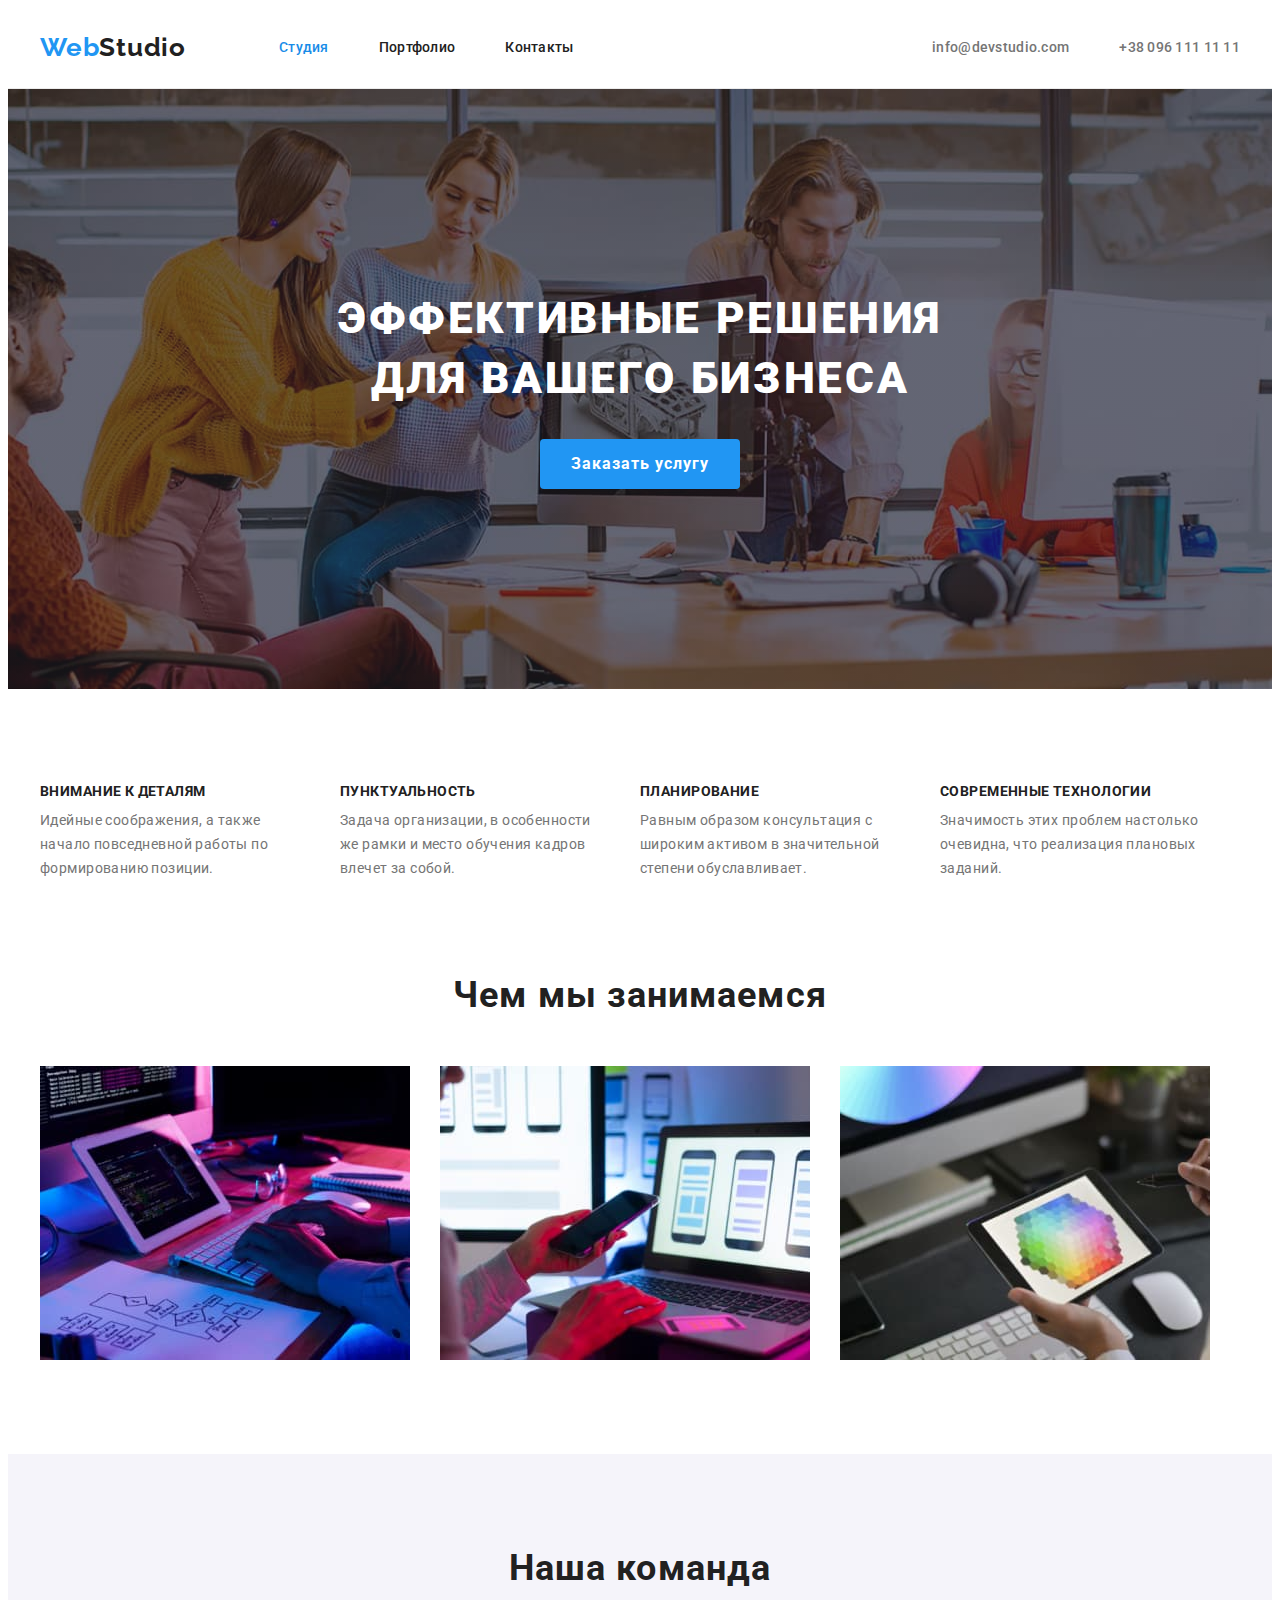
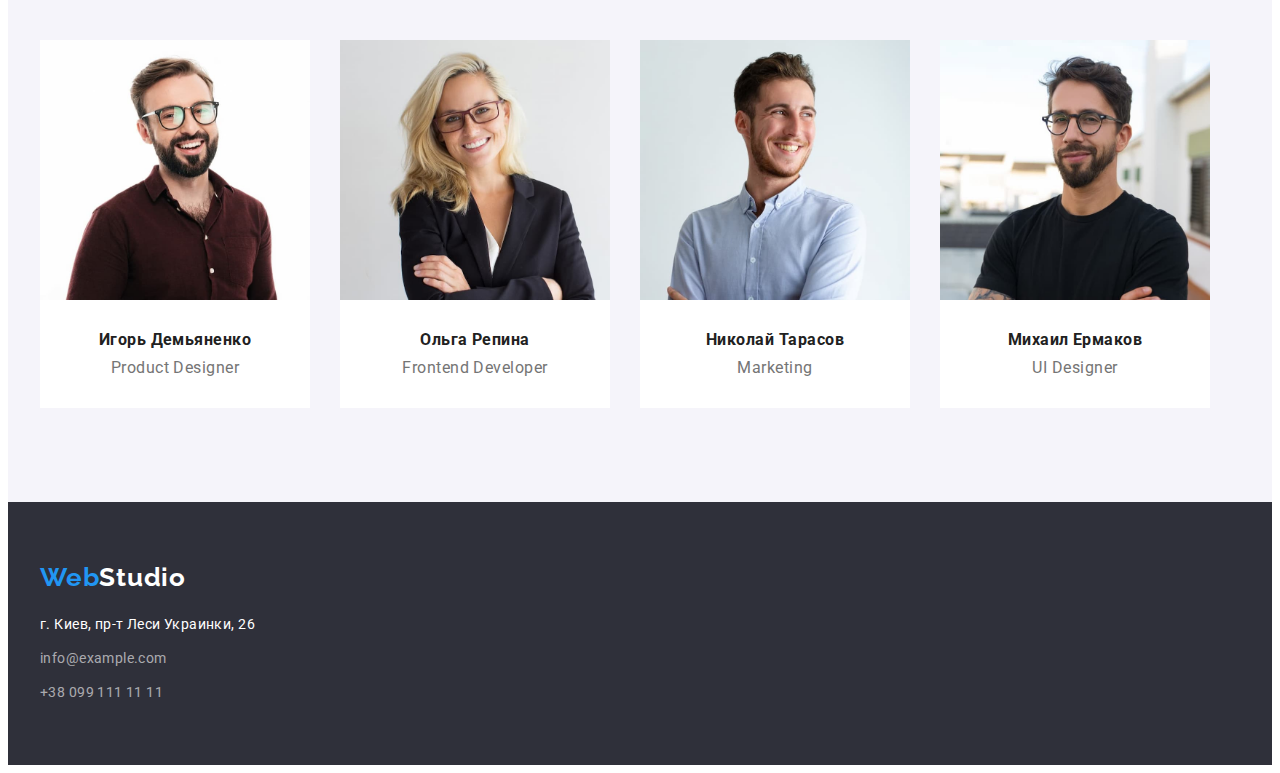
==== index.html @ 5a00f123 "hw-04" ====
<!DOCTYPE html>
<html lang="ru">
<head>
    <meta charset="UTF-8">
    <meta http-equiv="X-UA-Compatible" content="IE=edge">
    <meta name="viewport" content="width=device-width, initial-scale=1.0">
    <title>hw-4</title>
    <link rel="preconnect" href="https://fonts.googleapis.com">
    <link rel="preconnect" href="https://fonts.gstatic.com" crossorigin>
    <link rel="stylesheet" href="https://cdnjs.cloudflare.com/ajax/libs/modern-normalize/1.1.0/modern-normalize.min.css" integrity="sha512-wpPYUAdjBVSE4KJnH1VR1HeZfpl1ub8YT/NKx4PuQ5NmX2tKuGu6U/JRp5y+Y8XG2tV+wKQpNHVUX03MfMFn9Q==" crossorigin="anonymous" referrerpolicy="no-referrer" />
    <link rel="stylesheet" href="./css/style.css">
    <link href="https://fonts.googleapis.com/css2?family=Raleway:wght@700&family=Roboto:wght@400;500;700;900&display=swap" rel="stylesheet">    
</head>
<body>
    <!-- Header -->
    <header class="header">
        <div class="container main-nav">
            <nav class="header-navigation">
                <a href="logo" class="link logo">
                    <span class="logo-web">Web</span><span class="logo-studio">Studio</span></a>
                <ul class="header-list">
                    <li class="header-item">
                        <a class="header-light link" href="">Студия</a></li>
                    <li class="header-item">
                        <a class="header-link link" href="./portfolio.html">Портфолио</a></li>
                    <li class="header-item">
                        <a class="header-link link" href="">Контакты</a></li>
                </ul>
            </nav>
                <ul class="contacts-list"> 
                    <li class="contact-item"><a href="info@devstudio.com" class="link contact">info@devstudio.com</a></li>
                    <li class="contact-item"><a href="tel:+380961111111" class="link contact">+38 096 111 11 11</a></li>
                </ul>
        </div>      
    </header>
    <main>
        <!-- Hero -->
        <section class="hero">
            <div class="container">
                <h1 class="hero-title">Эффективные решения для вашего бизнеса</h1>
                <button class="hero-button btn" type="button">Заказать услугу</button>
            </div>
        </section>
        <!-- About -->
        <section class="section">
            <div class="container">
                <h2 class="visualy-hidden">О нас</h2>
                <ul class="about-list">
                    <li class="about-item">
                        <h3 class="about-head">Внимание к деталям</h3>
                        <p class="about-text">Идейные соображения, а также начало повседневной работы по формированию позиции.</p>
                    </li>
                    <li class="about-item">
                        <h3 class="about-head">Пунктуальность</h3>
                        <p class="about-text">Задача организации, в особенности же рамки и место обучения кадров влечет за собой.</p>
                    </li>
                    <li class="about-item">
                        <h3 class="about-head">Планирование</h3>
                        <p class="about-text">Равным образом консультация с широким активом в значительной степени обуславливает.</p>
                    </li>
                    <li class="about-item">
                        <h3 class="about-head">Современные технологии</h3>
                        <p class="about-text">Значимость этих проблем настолько очевидна, что реализация плановых заданий.</p>
                    </li>
                </ul>
            </div>
        </section>
        <!-- Work -->
        <section class="section work">
            <div class="container">
                <h2 class="work-title">Чем мы занимаемся</h2>
                <ul class="work-list">
                    <li class="work-item">
                        <img src="./images/sec-3/box-1.jpg" alt="Програмирование"
                        width="370"
                        height="294"/>
                    </li>
                    <li class="work-item">
                        <img src="./images/sec-3/box-2.jpg" alt="Синхронизация"
                        width="370"
                        height="294"/>
                    </li>
                    <li class="work-item">
                        <img src="./images/sec-3/box-3.jpg" alt="Дизайн"
                        width="370"
                        height="294"/>
                    </li>
                </ul>
            </div>
        </section>

        <!-- Team -->
        <section class="section team">
            <div class="container">
                <h2 class="work-title">Наша команда</h2>
                <ul class="team-list">
                    <li class="team-item">
                        <img src="./images/sec-4/product-designer.jpg" alt="Игорь Демьяненко"
                        width="270"
                        height="260"/>
                        <div class="team-text">
                            <h3 class="team-worker">Игорь Демьяненко</h3>
                            <p class="team-porfolio" lang="en">Product Designer</p>
                        </div>
                    </li>
                    <li class="team-item">
                        <img src="./images/sec-4/frontend-developer.jpg" alt="Ольга Репина"
                        width="270"
                        height="260"/>
                        <div class="team-text">
                            <h3 class="team-worker">Ольга Репина</h3>
                            <p class="team-porfolio" lang="en">Frontend Developer</p>
                        </div>
                    </li>
                    <li class="team-item">
                        <img src="./images/sec-4/marketing.jpg" alt="Николай Тарасов"
                        width="270"
                        height="260"/>
                        <div class="team-text">
                            <h3 class="team-worker">Николай Тарасов</h3>
                            <p class="team-porfolio" lang="en">Marketing</p>
                        </div>
                    </li>
                    <li class="team-item">
                        <img src="./images/sec-4/ui-designer.jpg" alt="Михаил Ермаков"
                        width="270"
                        height="260"/>
                        <div class="team-text">
                            <h3 class="team-worker">Михаил Ермаков</h3>
                            <p class="team-porfolio" lang="en">UI Designer</p>
                        </div>
                    </li>
                </ul>
            </div>
        </section>
    </main>
    <!-- Footer -->
    <footer class="footer">
        <div class="container footer-container">
            <a href="logo" class="link logo-footer">
                <span class="logo-web">Web</span><span class="logo-studio-footer">Studio</span> 
            </a>
            <address class="footer-address">
                <ul class="contacts-list-footer">
                    <li class="footer-item"> <a  class="link footer-link" href="https://www.google.com.ua/maps/place/%D0%B1%D1%83%D0%BB%D1%8C%D0%B2%D0%B0%D1%80+%D0%9B%D0%B5%D1%81%D1%96+%D0%A3%D0%BA%D1%80%D0%B0%D1%97%D0%BD%D0%BA%D0%B8,+26,+%D0%9A%D0%B8%D1%97%D0%B2,+02000/@50.4265841,30.5361971,17z/data=!3m1!4b1!4m5!3m4!1s0x40d4cf0e033ecbe9:0x57a4dffefec77da0!8m2!3d50.4265807!4d30.5383858?hl=uk"
                        target="_blank" rel="noopener noreferrer">
                        г. Киев, пр-т Леси Украинки, 26</a>
                    </li>   
                    <li class="footer-item">
                        <a href="mailto:info@example.com" class="link footer-contact">info@example.com</a>
                    </li>
                    <li class="footer-item">
                        <a href="tel:+380991111111" class="link footer-contact">+38 099 111 11 11</a>
                    </li>
                </ul>
            </address>
        </div>
    </footer>
</body>
</html>
---- css/style.css ----
:root{
    --main-title-color:#FFFFFF;
    --secondary-title-color:#212121;
    --main-text-color: rgba(117, 117, 117, 1);
    --accent-color: rgba(33, 150, 243, 1);    ;
    --accent-hover-color:#188CE8;
    --footer-contacts-color: rgba(255, 255, 255, 0,6)
}

/* logo */
.logo{
    font-family: 'Raleway', sans-serif;
    font-style: normal;
    font-weight: 700;
    font-size: 26px;
    line-height: 1.2;
    letter-spacing: 0.03em;
    padding-top: 24px;
    padding-bottom: 25px;
    margin-right: 93px;
}
.logo-web {
    color: var(--accent-color);
    
}
.logo-studio {
    color: var(--secondary-title-color);
}

body{
    font-family: 'Roboto', sans-serif;
    letter-spacing: 0.03em;
}
p, h2, h3{
    margin: 0; 
}
ul{
    list-style: none;
    margin: 0;
    padding: 0;
}
.container{
    width: 1200px;
    padding-right: 15px;
    padding-left: 15px;
    margin: 0 auto;
}

.link {
    text-decoration: none;
}
.link:hover,
.link:focus{
    color: var(--accent-hover-color);
}

/* -------HEDER------------- */

.header{
    border-bottom: 1px solid rgba(236, 236, 236, 1);
}
.main-nav{
    display: flex;
}
.header-navigation{
    display: flex;
    align-items: center;
}
.header-list{
    display: flex;
}
.header-item{
    font-family: Roboto;
    font-style: 500;
    font-size: 14px;
    line-height: 1.14;
    letter-spacing: 0.02em;
    color: var(--secondary-title-color);
}
.header-item:not(:last-child){
    margin-right: 50px;
}
.contacts-list{
    display: flex;
    align-items: center;
    margin-left: auto;
}
.header-link{
    display: block;
    font-weight: 500;
    font-size: 14px;
    line-height: 1.14;
    Letter-spacing: 0.02em;
    padding-top: 32px;
    padding-bottom: 32px;
    color: var(--secondary-title-color);
}
.header-light{
    display: block;
    font-weight: 500;
    font-size: 14px;
    line-height: 1.14;
    Letter-spacing: 0.02em;
    padding-top: 32px;
    padding-bottom: 32px;
    color: var(--accent-hover-color);
}
.contact{
    display: block;
    font-weight: 500;
    font-size: 14px;
    line-height: 1.14;
    Letter-spacing: 0.02em;
    padding-top: 32px;
    padding-bottom: 32px;  
    color: var(--main-text-color); 
}
.contact-item:not(:last-child){
    display: block;
    margin-right: 50px;
}

/* -------HERO----------- */
.hero{
    max-width: 1600px;
    margin: 0 auto;
    padding-top: 200px;
    padding-bottom: 200px;
    background-color: #2F303A;
    background-image: linear-gradient(to right,
        rgba(47, 48, 58, 0.4), 
        rgba(47, 48, 58, 0.4)
        ), 
        url(../images/hero.jpg);
    background-repeat: no-repeat;
    background-position: center;
    background-size: cover;
}

.hero-title{
    width: 696px;
    margin-top: 0;
    margin-left: auto;
    margin-right: auto;
    text-align: center;
    font-weight: 900;
    font-size: 44px;
    line-height: 1.36;
    letter-spacing: 0.06em;
    color: var(--main-title-color);
    text-transform: uppercase;
    margin-bottom: 30px;
    
}
.hero-button{
    display: block;
    width: 200px;
    height: 50px;
    box-sizing: border-box;
    font-family:inherit;
    font-weight: 700;
    font-size: 16px;
    line-height: 1.88;
    letter-spacing: 0.06em;
    border: none;
    border-radius: 4px;
    margin: 0 auto 0 auto;
    padding: 0;
    cursor: pointer;
    background-color: var(--accent-color);
    color: var(--main-title-color)
}
    .btn:hover,
    .btn:focus{
        background-color: var(--accent-hover-color);
        color: var(--main-title-color);
    }


/* -----------ABOUT----------- */

.section{
    padding-top: 94px;
    padding-bottom: 94px;

}
.visualy-hidden{
    position: absolute;
    white-space: nowrap;
    width: 1px;
    height: 1px;
    overflow: hidden;
    border: 0;
    padding: 0;
    clip: rect(0 0 0 0);
    clip-path: inset(50%);
    margin: -1px;  
}
.about-list{
    display: flex;
}

.about-item{
width: 270px;
}
.about-item:not(:last-child){
    margin-right: 30px;
}
.about-head{
    font-weight: 700;
    font-size: 14px;
    line-height: 1.17;
    letter-spacing: 0.03em;
    text-transform: uppercase;
    color: var(--secondary-title-color);
    margin-bottom: 10px; 
}
.about-text{
    font-weight: 400;
    font-size: 14px;
    line-height: 1.7;
    Letter-spacing: 0.03em;
    color: var(--main-text-color);
}

/* --------WORK--------------- */

.work{
    padding-top: 0;
}
.work-title{
    font-weight: 700;
    text-align: center;
    font-size: 36px;
    line-height: 1.16;
    letter-spacing: 0.03em;
    color: var(--secondary-title-color);
    margin-bottom: 50px;
}
.work-list{
    display: flex;
}
.work-item:not(:last-child){
    margin-right: 30px;
}
img{
    display: block;
    max-width: 100%;
    height: auto;
}

/* ----------TEAM-------------- */

.team{
    background-color: rgba(245, 244, 250, 1);
}
.team-item{
    background-color: #FFFFFF;
}

.team-list{
    display: flex;
}
.team-item:not(:last-child){
    margin-right: 30px;
}
.team-worker{
    font-style: 500;
    font-size: 16px;
    line-height: 1.19;
    letter-spacing: 0.03em;
    color: var(--secondary-title-color);
}

.team-text{
    padding-top: 30px;
    padding-bottom: 30px;
    text-align: center;
}

.team-porfolio{
    font-size: 16px;
    line-height: 1.17;
    Letter-spacing: 0.03em;
    color: var(--main-text-color);
    margin-top: 10px;
}

/* Footer */
.footer{
    background-color: #2F303A;
    padding-top: 60px;
    padding-bottom: 60px;
}

.footer-container{
    display: block;
}
.logo-footer{
    font-family: 'Raleway', sans-serif;
    font-style: normal;
    font-weight: 700;
    font-size: 26px;
    line-height: 1.2;
    letter-spacing: 0.03em;
}
.footer-link{
    font-weight: 400;
    font-size: 14px;
    line-height: 1.71;
    letter-spacing: 0.03em;
    color: rgba(255, 255, 255, 0.6);
}
.contacts-item:not(:last-child){
    margin-bottom: 10px;
}

.logo-studio-footer{
    color: var(--main-title-color);
    font-family: 'Raleway', sans-serif;
    font-weight: 700;
    font-size: 26px;
    line-height: 1.2;
    letter-spacing: 0.03em;
}
.footer-address{
    font-style: normal;
    margin-top: 20px;
}
.footer-link{
    color: var(--main-title-color);
}
.contacts-list-footer{
    display: block;
    text-align: left;
}
.footer-contact{
    font-weight: 400;
    font-size: 14px;
    line-height: 1.71;
    color: var(--footer-contacts-color);
    letter-spacing: 0.03em;
    color: rgba(255, 255, 255, 0.6)
}
.footer-item:not(:last-child){
    margin-bottom: 10px;
}


/* --------Next page-------------  */

/* ---------Portfolio------------- */

.filter-list{
    display: flex;
    justify-content: center;
    margin-bottom: 50px;
}
.filter-item{
    height: 38px;
    
}
.filter-item:not(:last-child){
    margin-right: 8px;
}
.filter-oll{
    min-width: 73px;
    height: 38px;
    box-sizing: border-box;
    font-family:inherit;
    font-weight: 500;
    font-size: 16px;
    line-height: 1.6;
    letter-spacing: 0.03em;
    border: none;
    border-radius: 4px;
    background-color: var(--accent-color);
    color: rgba(255, 255, 255, 1);
}
.filter{
    height: 38px;
    font-weight: 500;
    font-size: 16px;
    line-height: 1.6;
    Letter-spacing: 0.03em;
    border: none;
    border-radius: 4px;
    padding-top: 6px;
    padding-right: 22px;
    padding-bottom: 6px;
    padding-left: 22px;
    color: rgba(33, 33, 33, 1);
}

.portfolio-list{
    display: flex;
    flex-wrap: wrap;
    /* outline: 2px solid tomato; */
    margin-left: -30px;
    margin-top: -30px;
}
.portfolio-list >.portfolio-item{
    /* outline: 2px solid teal; */
    flex-basis: calc(100% / 3 - 30px);
    margin-left: 30px;
    margin-top: 30px;
}

.portfolio-text{
    width: 369px;
    padding-top: 20px;
    padding-bottom: 20px;
    padding-left: 24px;
    padding-right: 24px;
    border-radius: 4px;
    border-left: 1px solid  #EEEEEE;
    border-right: 1px solid  #EEEEEE;
    border-bottom: 1px solid  #EEEEEE;
}
.portfolio-head{
    font-weight: 700;
    font-size: 18px;
    line-height: 2;
    letter-spacing: 0.06em;
    color: var(--secondary-title-color);
}
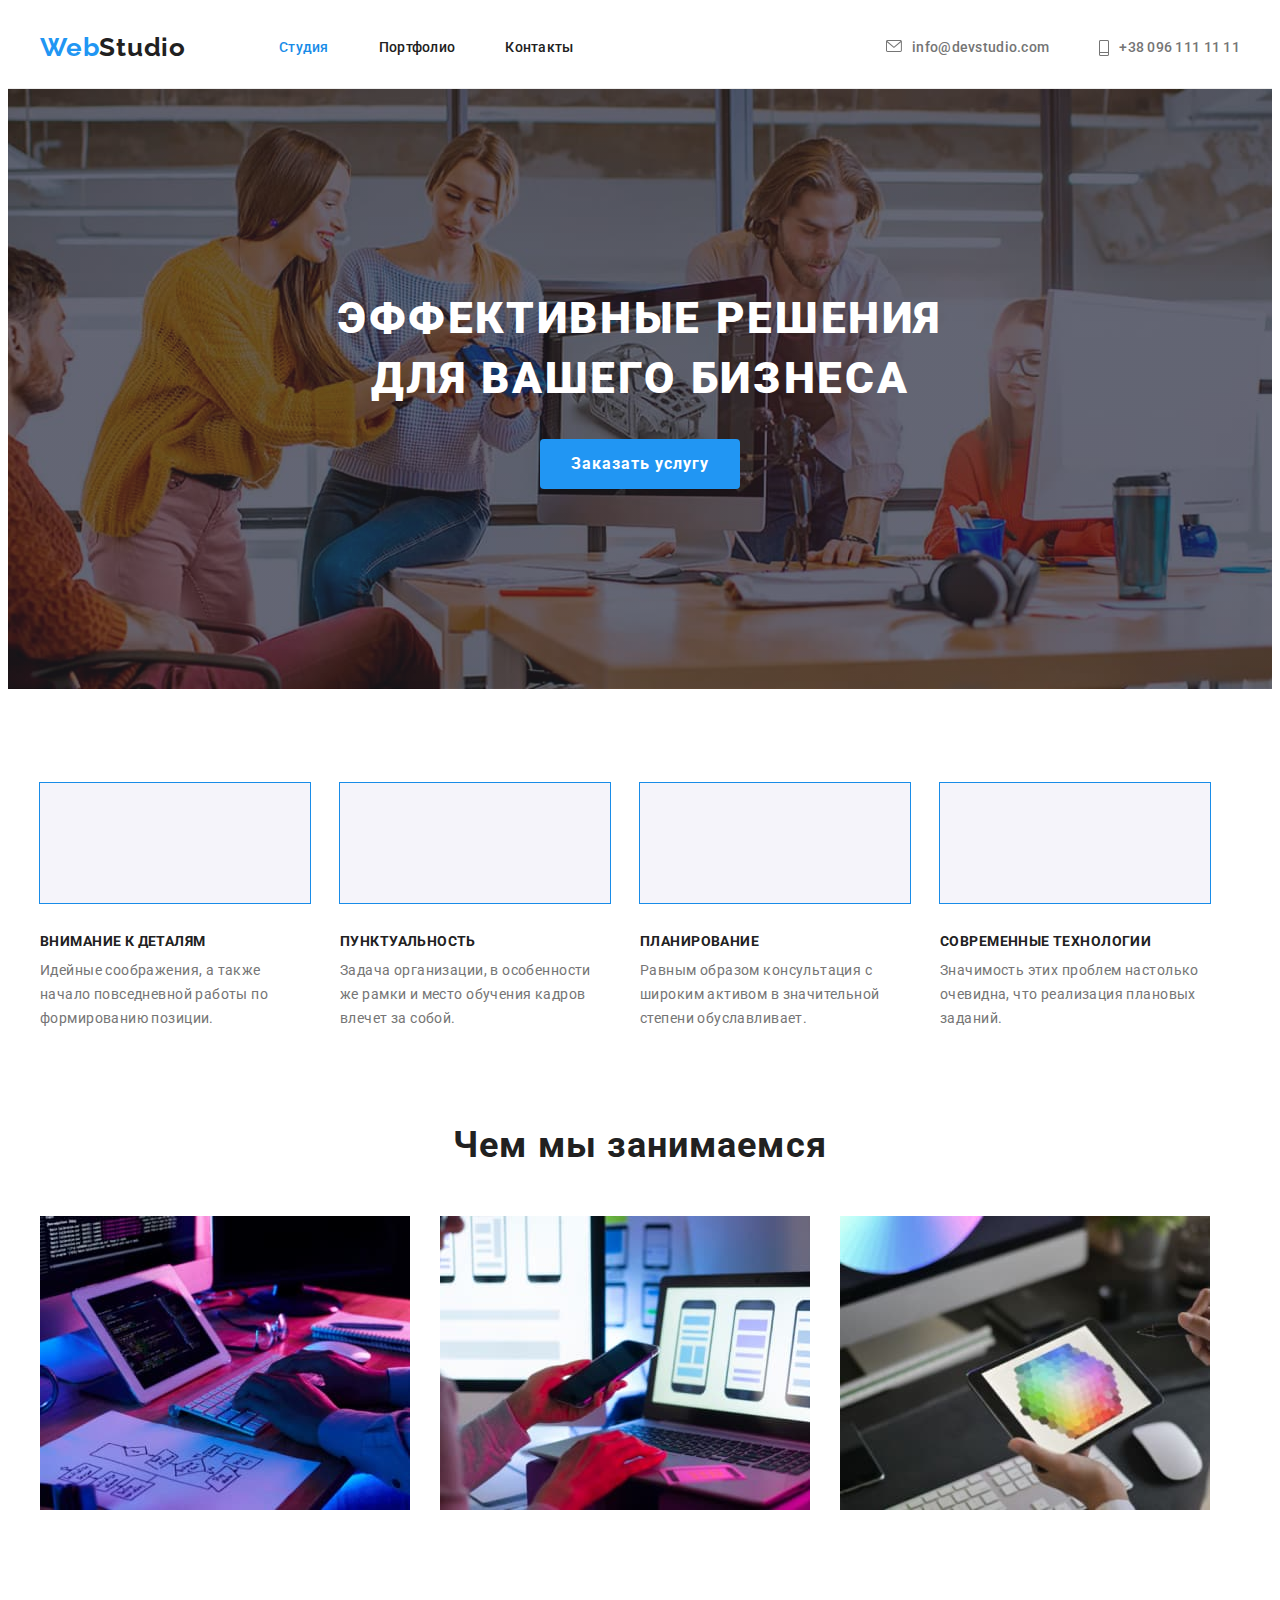
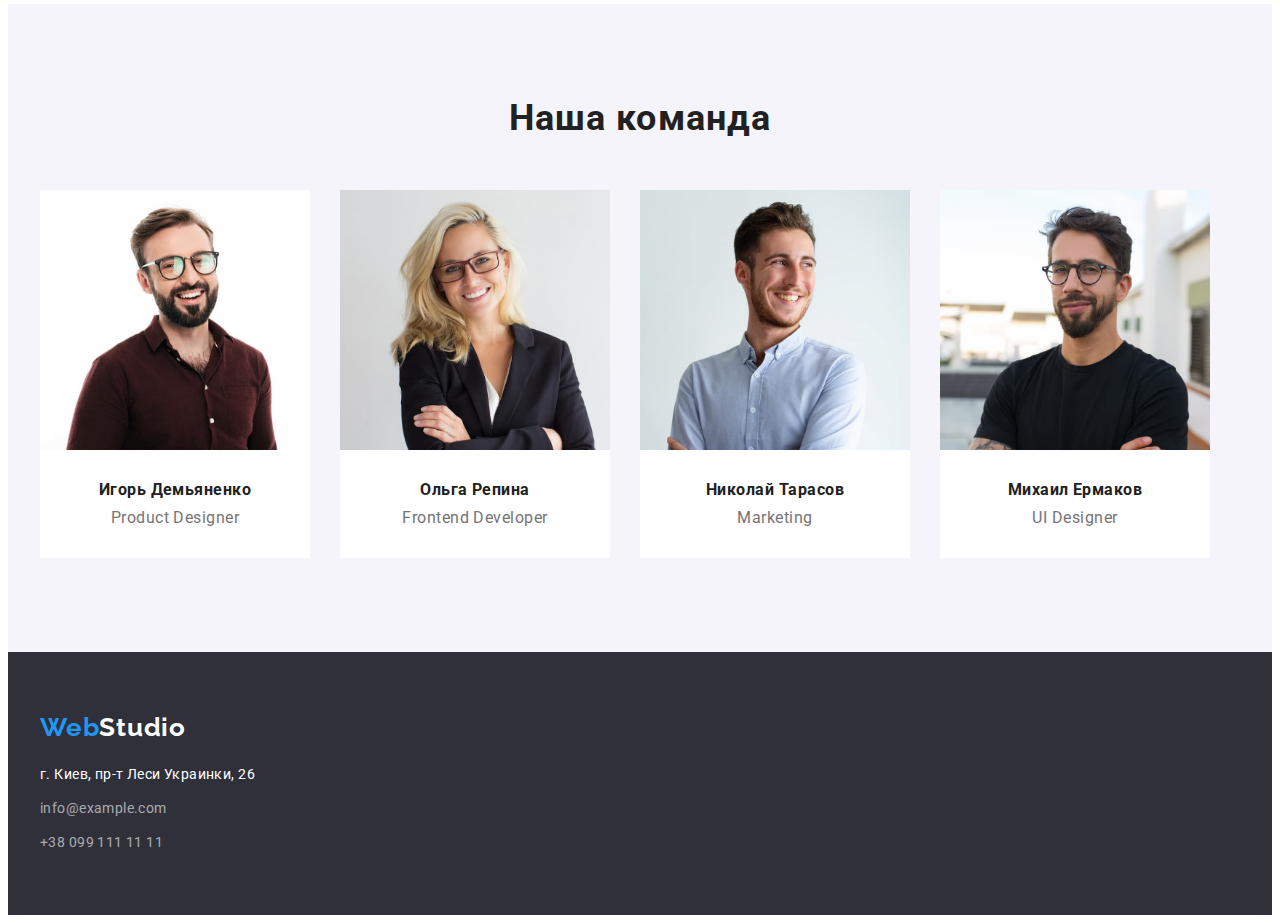
==== commit cd3cd4dd: "hw-04" ====
--- a/index.html
+++ b/index.html
@@ -27,10 +27,22 @@
                         <a class="header-link link" href="">Контакты</a></li>
                 </ul>
             </nav>
-                <ul class="contacts-list"> 
-                    <li class="contact-item"><a href="info@devstudio.com" class="link contact">info@devstudio.com</a></li>
-                    <li class="contact-item"><a href="tel:+380961111111" class="link contact">+38 096 111 11 11</a></li>
-                </ul>
+            <ul class="contacts-list list">
+                <li class="contact-item">
+                    <a href="info@devstudio.com" class="link contact">
+                        <svg class="icon-envelope" 
+                        width="16" 
+                        height="12">
+                    <use href="./images/sprite.svg#icon-envelope"></use></svg>
+                        info@devstudio.com</a></li>
+                <li class="contact-item">
+                    <a href="tel:+380961111111" class="link contact">
+                        <svg class="icon-phone" 
+                        width="10" 
+                        height="16">
+                    <use href="./images/sprite.svg#icon-phone"></use></svg>
+                        +38 096 111 11 11</a></li>
+            </ul>
         </div>      
     </header>
     <main>
--- a/css/style.css
+++ b/css/style.css
@@ -106,7 +106,7 @@
     color: var(--accent-hover-color);
 }
 .contact{
-    display: block;
+    display: flex;
     font-weight: 500;
     font-size: 14px;
     line-height: 1.14;
@@ -119,6 +119,46 @@
     display: block;
     margin-right: 50px;
 }
+
+.contact-item::before{
+    content: "";
+    
+    background-repeat: no-repeat;
+    background-size: contain;
+}
+
+.icon-envelope{
+    display: flex;
+    align-items: center;
+    margin-right: 10px;
+    /* fill: #757575; */
+    fill: currentColor;
+}
+.icon-envelope::before{
+    content: "";
+    display: block;
+    width: 16px;
+    height: 12px;
+    background-image: url(../images/svg/envelope.svg);
+    background-size: contain;
+}
+
+.icon-phone{
+    display: inline-flex;
+    align-items: center;
+    margin-right: 10px;
+    /* fill: #757575; */
+    fill: currentColor;
+}
+.icon-phone::before{
+    contain: "";
+    display: block;
+    width: 10px;
+    height: 16px;
+    background-image: url(../images/svg/phone.svg);
+    background-size: contain;
+}
+
 
 /* -------HERO----------- */
 .hero{
@@ -215,12 +255,26 @@
     color: var(--secondary-title-color);
     margin-bottom: 10px; 
 }
+.about-item::before{
+    content: "";
+    display: block;
+    /* width: 270px; */
+    height: 120px;
+    outline: 1px solid #188CE8;
+    margin-bottom: 30px;
+    background-color: rgba(245, 244, 250, 1);
+    background-image: url(../images/sprite.svg/icon-antenna.svg);
+    background-repeat: no-repeat;
+    background-position: center;
+    background-size: cover;
+}
 .about-text{
     font-weight: 400;
     font-size: 14px;
     line-height: 1.7;
     Letter-spacing: 0.03em;
     color: var(--main-text-color);
+    
 }
 
 /* --------WORK--------------- */
@@ -252,6 +306,8 @@
 /* ----------TEAM-------------- */
 
 .team{
+    max-width: 1600px;
+    margin: 0 auto;
     background-color: rgba(245, 244, 250, 1);
 }
 .team-item{
@@ -288,6 +344,8 @@
 
 /* Footer */
 .footer{
+    max-width: 1600px;
+    margin: 0 auto;
     background-color: #2F303A;
     padding-top: 60px;
     padding-bottom: 60px;
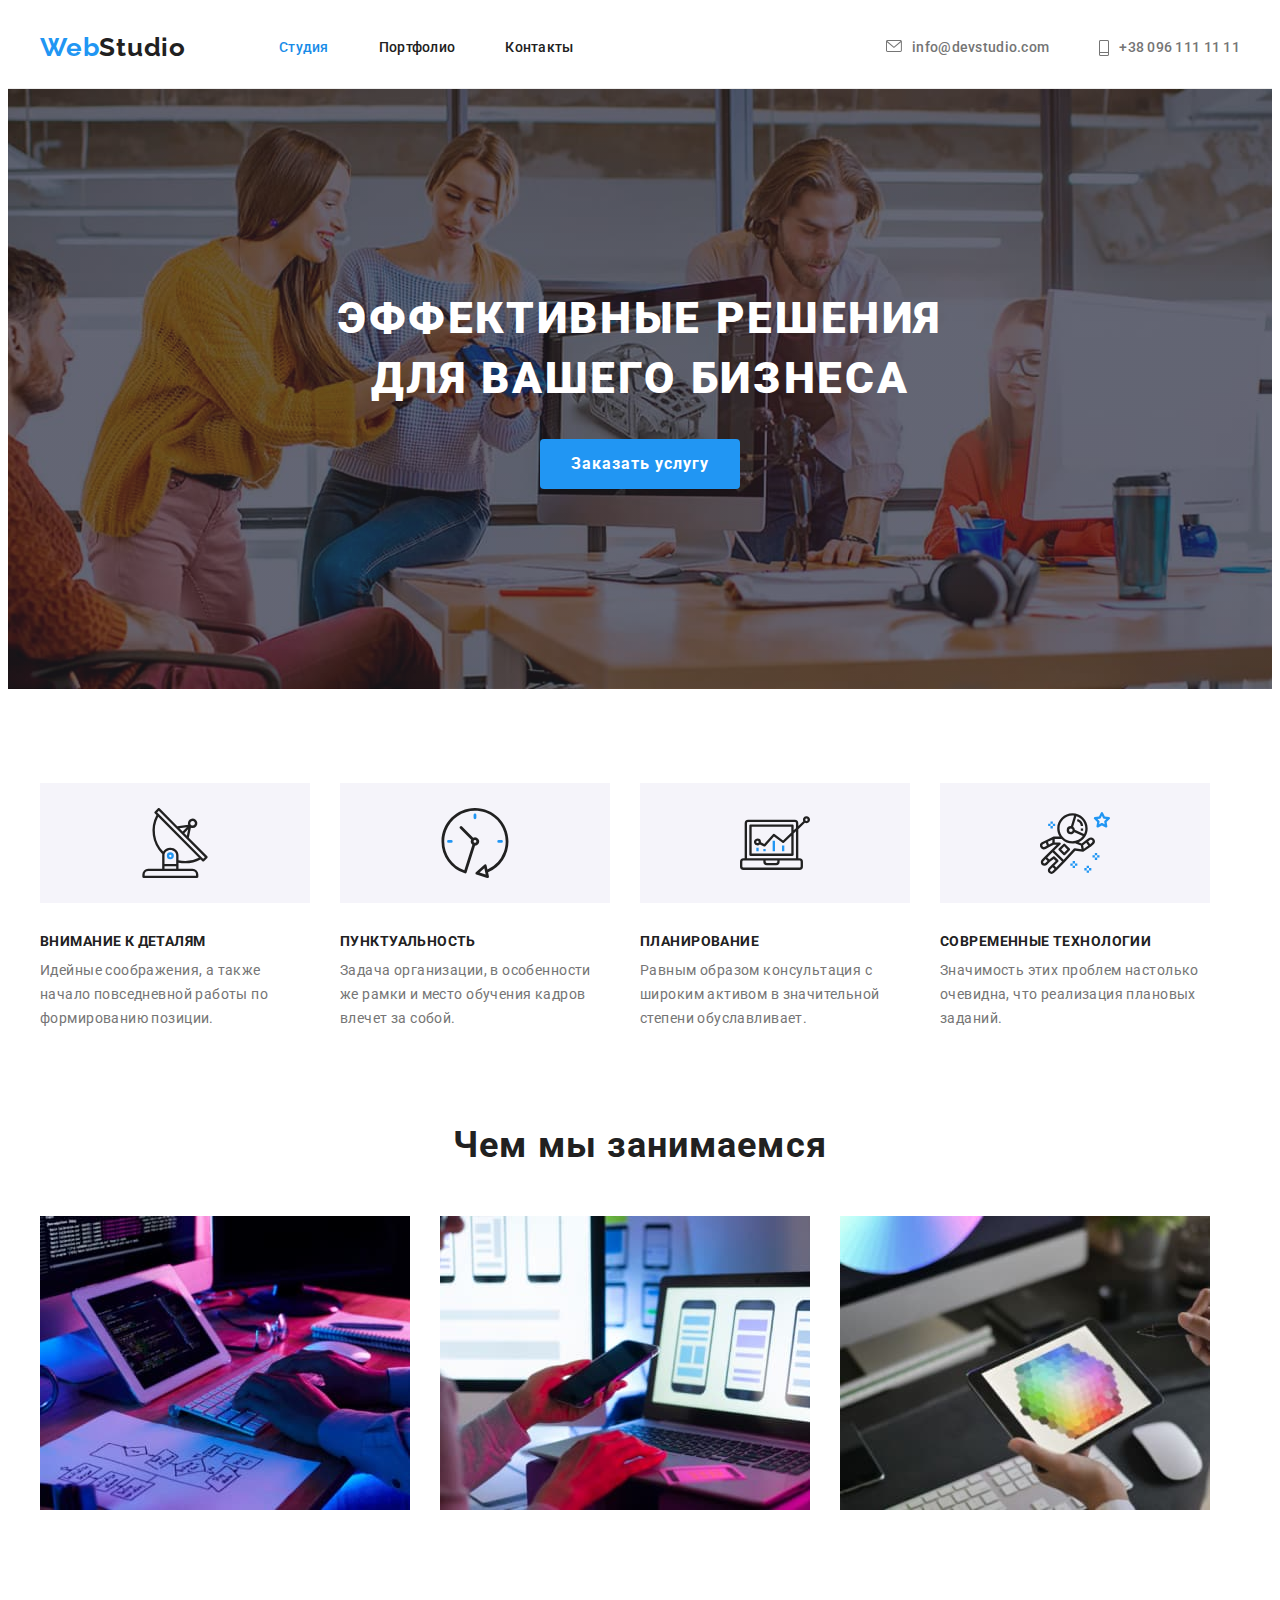
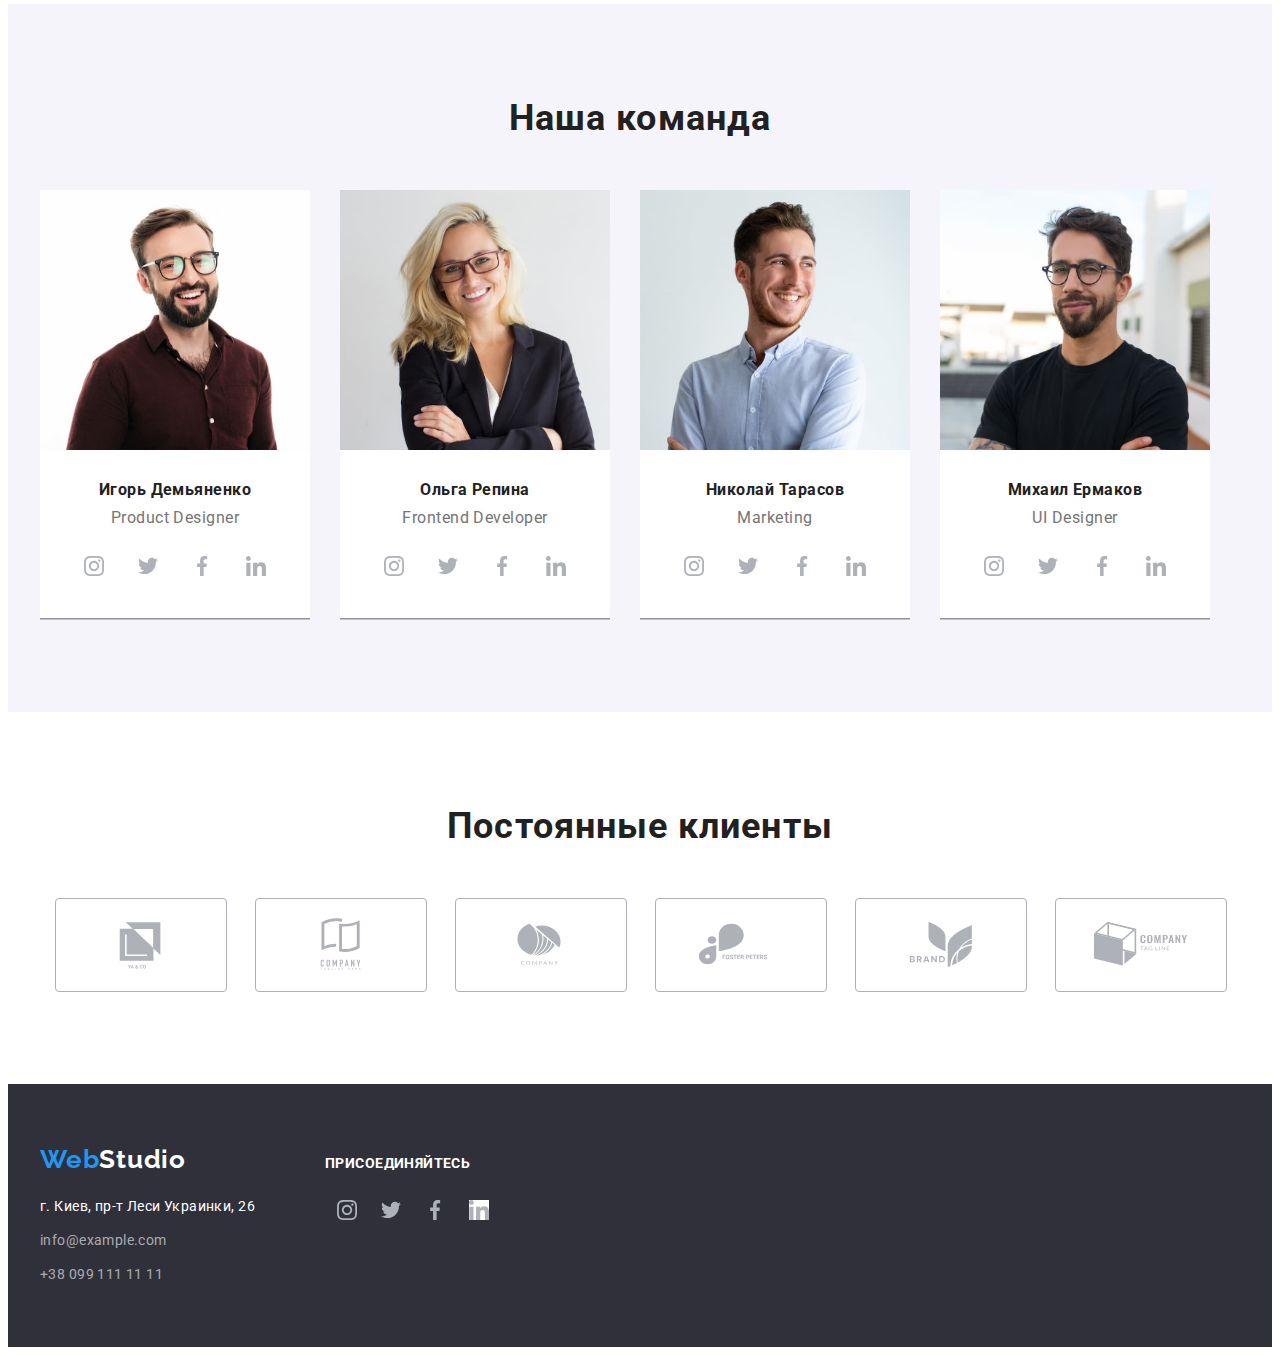
==== commit 1622887d: "hw-04" ====
--- a/index.html
+++ b/index.html
@@ -58,19 +58,19 @@
             <div class="container">
                 <h2 class="visualy-hidden">О нас</h2>
                 <ul class="about-list">
-                    <li class="about-item">
+                    <li class="about-item icon-antena">
                         <h3 class="about-head">Внимание к деталям</h3>
                         <p class="about-text">Идейные соображения, а также начало повседневной работы по формированию позиции.</p>
                     </li>
-                    <li class="about-item">
+                    <li class="about-item icon-clock">
                         <h3 class="about-head">Пунктуальность</h3>
                         <p class="about-text">Задача организации, в особенности же рамки и место обучения кадров влечет за собой.</p>
                     </li>
-                    <li class="about-item">
+                    <li class="about-item icon-dsagram">
                         <h3 class="about-head">Планирование</h3>
                         <p class="about-text">Равным образом консультация с широким активом в значительной степени обуславливает.</p>
                     </li>
-                    <li class="about-item">
+                    <li class="about-item icon-astronaut">
                         <h3 class="about-head">Современные технологии</h3>
                         <p class="about-text">Значимость этих проблем настолько очевидна, что реализация плановых заданий.</p>
                     </li>
@@ -113,6 +113,36 @@
                         <div class="team-text">
                             <h3 class="team-worker">Игорь Демьяненко</h3>
                             <p class="team-porfolio" lang="en">Product Designer</p>
+                            <ul class="worker-social-list list">
+                                <li class="worker-social-item">
+                                    <a href="" class="worker-social-link">
+                                        <svg class="worker-social-icon" widht="20" height="20">
+                                            <use href="./images/sprite.svg#icon-instagram"></use>
+                                        </svg>
+                                    </a>
+                                </li>
+                                <li class="worker-social-item">
+                                    <a href="" class="worker-social-link">
+                                        <svg class="worker-social-icon" widht="20" height="20">
+                                            <use href="./images/sprite.svg#icon-twitter"></use>
+                                        </svg>
+                                    </a>
+                                </li>
+                                <li class="worker-social-item">
+                                    <a href="" class="worker-social-link">
+                                        <svg class="worker-social-icon" widht="20" height="20">
+                                            <use href="./images/sprite.svg#icon-facebook"></use>
+                                        </svg>
+                                    </a>
+                                </li>
+                                <li class="worker-social-item">
+                                    <a href="" class="worker-social-link">
+                                        <svg class="worker-social-icon" widht="20" height="20">
+                                            <use href="./images/sprite.svg#icon-linkedin"></use>
+                                    </svg>
+                                    </a>
+                                </li>
+                            </ul>
                         </div>
                     </li>
                     <li class="team-item">
@@ -122,6 +152,36 @@
                         <div class="team-text">
                             <h3 class="team-worker">Ольга Репина</h3>
                             <p class="team-porfolio" lang="en">Frontend Developer</p>
+                            <ul class="worker-social-list list">
+                                <li class="worker-social-item">
+                                    <a href="" class="worker-social-link">
+                                        <svg class="worker-social-icon" widht="20" height="20">
+                                            <use href="./images/sprite.svg#icon-instagram"></use>
+                                        </svg>
+                                    </a>
+                                </li>
+                                <li class="worker-social-item">
+                                    <a href="" class="worker-social-link">
+                                        <svg class="worker-social-icon" widht="20" height="20">
+                                            <use href="./images/sprite.svg#icon-twitter"></use>
+                                        </svg>
+                                    </a>
+                                </li>
+                                <li class="worker-social-item">
+                                    <a href="" class="worker-social-link">
+                                        <svg class="worker-social-icon" widht="20" height="20">
+                                            <use href="./images/sprite.svg#icon-facebook"></use>
+                                        </svg>
+                                    </a>
+                                </li>
+                                <li class="worker-social-item">
+                                    <a href="" class="worker-social-link">
+                                        <svg class="worker-social-icon" widht="20" height="20">
+                                            <use href="./images/sprite.svg#icon-linkedin"></use>
+                                    </svg>
+                                    </a>
+                                </li>
+                            </ul>
                         </div>
                     </li>
                     <li class="team-item">
@@ -131,6 +191,36 @@
                         <div class="team-text">
                             <h3 class="team-worker">Николай Тарасов</h3>
                             <p class="team-porfolio" lang="en">Marketing</p>
+                            <ul class="worker-social-list list">
+                                <li class="worker-social-item">
+                                    <a href="" class="worker-social-link">
+                                        <svg class="worker-social-icon" width="20" height="20">
+                                            <use href="./images/sprite.svg#icon-instagram"></use>
+                                        </svg>
+                                    </a>
+                                </li>
+                                <li class="worker-social-item">
+                                    <a href="" class="worker-social-link">
+                                        <svg class="worker-social-icon" width="20" height="20">
+                                            <use href="./images/sprite.svg#icon-twitter"></use>
+                                        </svg>
+                                    </a>
+                                </li>
+                                <li class="worker-social-item">
+                                    <a href="" class="worker-social-link">
+                                        <svg class="worker-social-icon" width="20" height="20">
+                                            <use href="./images/sprite.svg#icon-facebook"></use>
+                                        </svg>
+                                    </a>
+                                </li>
+                                <li class="worker-social-item">
+                                    <a href="" class="worker-social-link">
+                                        <svg class="worker-social-icon" width="20" height="20">
+                                            <use href="./images/sprite.svg#icon-linkedin"></use>
+                                    </svg>
+                                    </a>
+                                </li>
+                            </ul>
                         </div>
                     </li>
                     <li class="team-item">
@@ -140,7 +230,87 @@
                         <div class="team-text">
                             <h3 class="team-worker">Михаил Ермаков</h3>
                             <p class="team-porfolio" lang="en">UI Designer</p>
+                            <ul class="worker-social-list list">
+                                <li class="worker-social-item">
+                                    <a href="" class="worker-social-link">
+                                        <svg class="worker-social-icon" width="20" height="20">
+                                            <use href="./images/sprite.svg#icon-instagram"></use>
+                                        </svg>
+                                    </a>
+                                </li>
+                                <li class="worker-social-item">
+                                    <a href="" class="worker-social-link">
+                                        <svg class="worker-social-icon" width="20" height="20">
+                                            <use href="./images/sprite.svg#icon-twitter"></use>
+                                        </svg>
+                                    </a>
+                                </li>
+                                <li class="worker-social-item">
+                                    <a href="" class="worker-social-link">
+                                        <svg class="worker-social-icon" widht="20" height="20">
+                                            <use href="./images/sprite.svg#icon-facebook"></use>
+                                        </svg>
+                                    </a>
+                                </li>
+                                <li class="worker-social-item">
+                                    <a href="" class="worker-social-link">
+                                        <svg class="worker-social-icon" width="20" height="20">
+                                            <use href="./images/sprite.svg#icon-linkedin"></use>
+                                    </svg>
+                                    </a>
+                                </li>
+                            </ul>
                         </div>
+                    </li>
+                </ul>
+            </div>
+        </section>
+
+        <!-- CLIENTS -->
+        <section class="section clients">
+            <div class="container clients-container">
+                <h2 class="clients-title">Постоянные клиенты</h2>
+                <ul class="clients-list list">
+                    <li class="clients-item">
+                        <a href="" class="client-link">
+                            <svg class="clients-link-icon" width="106" height="60">
+                                <use href="./images/sprite.svg#icon-ya-logo"></use>
+                            </svg>
+                        </a>
+                    </li>
+                    <li class="clients-item">
+                        <a href="" class="client-link">
+                            <svg class="clients-link-icon" width="106" height="60">
+                                <use href="./images/sprite.svg#icon-com-logo"></use>
+                            </svg>
+                        </a>
+                    </li>
+                    <li class="clients-item">
+                        <a href="" class="client-link">
+                            <svg class="clients-link-icon" width="106" height="60">
+                                <use href="./images/sprite.svg#icon-company-logo"></use>
+                            </svg>
+                        </a>
+                    </li>
+                    <li class="clients-item">
+                        <a href="" class="client-link">
+                            <svg class="clients-link-icon" width="106" height="60">
+                                <use href="./images/sprite.svg#icon-foster-logo"></use>
+                            </svg>
+                        </a>
+                    </li>
+                    <li class="clients-item">
+                        <a href="" class="client-link">
+                            <svg class="clients-link-icon" width="106" height="60">
+                                <use href="./images/sprite.svg#icon-brand-logo"></use>
+                            </svg>
+                        </a>
+                    </li><li class="clients-item">
+                        <a href="" class="client-link">
+                            <svg class="clients-link-icon" width="106" height="60">
+                                <use href="./images/sprite.svg#icon-tag-logo"></use>
+                            </svg>
+                        </a>
                     </li>
                 </ul>
             </div>
@@ -149,6 +319,7 @@
     <!-- Footer -->
     <footer class="footer">
         <div class="container footer-container">
+            <div>
             <a href="logo" class="link logo-footer">
                 <span class="logo-web">Web</span><span class="logo-studio-footer">Studio</span> 
             </a>
@@ -166,7 +337,43 @@
                     </li>
                 </ul>
             </address>
+            </div>  
+            <div class="join">
+                <h3 class="join-title">ПРИСОЕДИНЯЙТЕСЬ</h3>
+                <Ul class="join-list list">
+                    <li class="join-social-item">
+                        <a href="" class="join-social-link">
+                            <svg class="join-social-icon" width="20" height="20">
+                                <use href="./images/sprite.svg#icon-instagram"></use>
+                            </svg>
+                        </a>
+                    </li>
+                    <li class="join-social-item">
+                        <a href="" class="join-social-link">
+                            <svg class="join-social-icon" width="20" height="20">
+                                <use href="./images/sprite.svg#icon-twitter"></use>
+                            </svg>
+                        </a>
+                    </li>
+                    <li class="join-social-item">
+                        <a href="" class="join-social-link">
+                            <svg class="join-social-icon" widht="20" height="20">
+                                <use href="./images/sprite.svg#icon-facebook"></use>
+                            </svg>
+                        </a>
+                    </li>
+                    <li class="join-social-item">
+                        <a href="" class="join-social-link">
+                            <svg class="join-social-icon" width="20" height="20">
+                                <use href="./images/sprite.svg#icon-linkedin"></use>
+                        </svg>
+                        </a>
+                    </li>
+    
+                </Ul>
+            </div>
         </div>
+        
     </footer>
 </body>
 </html>
--- a/css/style.css
+++ b/css/style.css
@@ -255,19 +255,32 @@
     color: var(--secondary-title-color);
     margin-bottom: 10px; 
 }
+
 .about-item::before{
     content: "";
     display: block;
-    /* width: 270px; */
     height: 120px;
-    outline: 1px solid #188CE8;
+    /* outline: 1px solid #188CE8; */
     margin-bottom: 30px;
     background-color: rgba(245, 244, 250, 1);
-    background-image: url(../images/sprite.svg/icon-antenna.svg);
     background-repeat: no-repeat;
     background-position: center;
-    background-size: cover;
-}
+    background-size: 70px;
+}
+
+.icon-antena::before{
+    background-image: url(../images/svg/antenna.svg);
+}
+.icon-clock::before{
+    background-image: url(../images/svg/clock.svg);
+}
+.icon-dsagram::before{
+    background-image: url(../images/svg/diagram.svg);
+}
+.icon-astronaut::before{
+    background-image: url(../images/svg/astronaut.svg);
+}
+
 .about-text{
     font-weight: 400;
     font-size: 14px;
@@ -312,6 +325,9 @@
 }
 .team-item{
     background-color: #FFFFFF;
+    box-shadow: 0px 2px rgba(0, 0, 0, 0.2),
+    0px 1px rgba(0, 0, 0, 0.14),
+    0px 1px rgba(0, 0, 0, 0.12);
 }
 
 .team-list{
@@ -342,8 +358,95 @@
     margin-top: 10px;
 }
 
-/* Footer */
+.worker-social-list{
+    display: flex;
+    justify-content: center;
+    margin-top: 16px;
+}
+
+.worker-social-item{
+    width: 44px;
+    height: 44px;
+}
+.worker-social-item + .worker-social-item{
+    margin-left: 10px;
+}
+
+.worker-social-link{
+    width: 100%;
+    height: 100%;
+    display: flex;
+    border-radius: 50%;
+    align-items: center;
+    justify-content: center;
+    color: rgba(175, 177, 184, 1);
+}
+.worker-social-icon{
+    fill: currentColor;
+}
+.worker-social-link:hover,
+.worker-social-link:focus{
+    background-color: var(--accent-hover-color);
+    color: var(--main-title-color);
+}
+
+/* ----- CLIENTS --------- */
+
+.clients{
+    padding-top: 94px;
+    padding-bottom: 94px;
+}
+
+.clients-title{
+    font-weight: 700;
+    text-align: center;
+    font-size: 36px;
+    line-height: 1.16;
+    letter-spacing: 0.03em;
+    color: var(--secondary-title-color);
+    margin-bottom: 50px;
+}
+
+.clients-list{
+    display: flex;
+    justify-content: center;
+}
+
+.client-link{
+    display: flex;
+    width: 100%;
+    height: 100%;
+    justify-content: center;
+    align-items: center;
+    color: rgba(175, 177, 184, 1);
+    border: 1px solid rgba(175, 177, 184, 1);
+    border-radius: 4px;
+}
+
+.clients-item{
+    display: block;
+    width: 170px;
+    height: 92px;
+}
+
+.clients-item + .clients-item{
+    margin-left: 30px;
+}
+
+.client-link:hover,
+.client-link:focus{
+    color: var(--accent-hover-color);
+    border-color: var(--accent-hover-color);
+}
+
+.clients-link-icon{
+    fill: currentColor;
+}
+
+
+/* -------Footer--------- */
 .footer{
+    display: flex;
     max-width: 1600px;
     margin: 0 auto;
     background-color: #2F303A;
@@ -352,7 +455,7 @@
 }
 
 .footer-container{
-    display: block;
+    display: flex;
 }
 .logo-footer{
     font-family: 'Raleway', sans-serif;
@@ -403,6 +506,53 @@
 .footer-item:not(:last-child){
     margin-bottom: 10px;
 }
+
+/* -------- ПРИСОЕДИНЯЙТЕСЬ --------- */
+
+.join{
+    margin-left: 70px;
+    margin-top: 12px;
+}
+.join-title{
+    font-weight: 700px;
+    font-size: 14px;
+    line-height: 1.14;
+    letter-spacing: 0.03em;
+    color: var(--main-title-color);
+}
+
+.join-list{
+    display: flex;
+    justify-content: center;
+    margin-top: 16px;
+}
+
+.join-social-item{
+    width: 44px;
+    height: 44px;
+}
+.join-social-item + .footer-social-item{
+    margin-left: 10px;
+}
+
+.join-social-link{
+    width: 100%;
+    height: 100%;
+    display: flex;
+    border-radius: 50%;
+    align-items: center;
+    justify-content: center;
+    color: rgba(175, 177, 184, 1);
+}
+.join-social-icon{
+    fill: currentColor;
+}
+.join-social-link:hover,
+.join-social-link:focus{
+    background-color: var(--accent-hover-color);
+    color: var(--main-title-color);
+}
+
 
 
 /* --------Next page-------------  */
@@ -449,14 +599,22 @@
     padding-left: 22px;
     color: rgba(33, 33, 33, 1);
 }
+.btn:hover,
+.btn:focus {
+    color: #ffffff;
+    background-color: var(--accent-color);
+    box-shadow: 0px 3px 1px rgba(0, 0, 0, 0.1), 
+        0px 1px 2px rgba(0, 0, 0, 0.08),
+        0px 2px 2px rgba(0, 0, 0, 0.12);
+}
 
 .portfolio-list{
     display: flex;
     flex-wrap: wrap;
-    /* outline: 2px solid tomato; */
     margin-left: -30px;
     margin-top: -30px;
 }
+
 .portfolio-list >.portfolio-item{
     /* outline: 2px solid teal; */
     flex-basis: calc(100% / 3 - 30px);
@@ -482,3 +640,10 @@
     letter-spacing: 0.06em;
     color: var(--secondary-title-color);
 }
+.portfolio-link:hover,
+.portfolio-link:focus {
+    box-shadow: 0px 1px 1px rgba(0, 0, 0, 0.12), 
+        0px 4px 4px rgba(0, 0, 0, 0.06),
+        1px 4px 6px rgba(0, 0, 0, 0.16);
+}
+
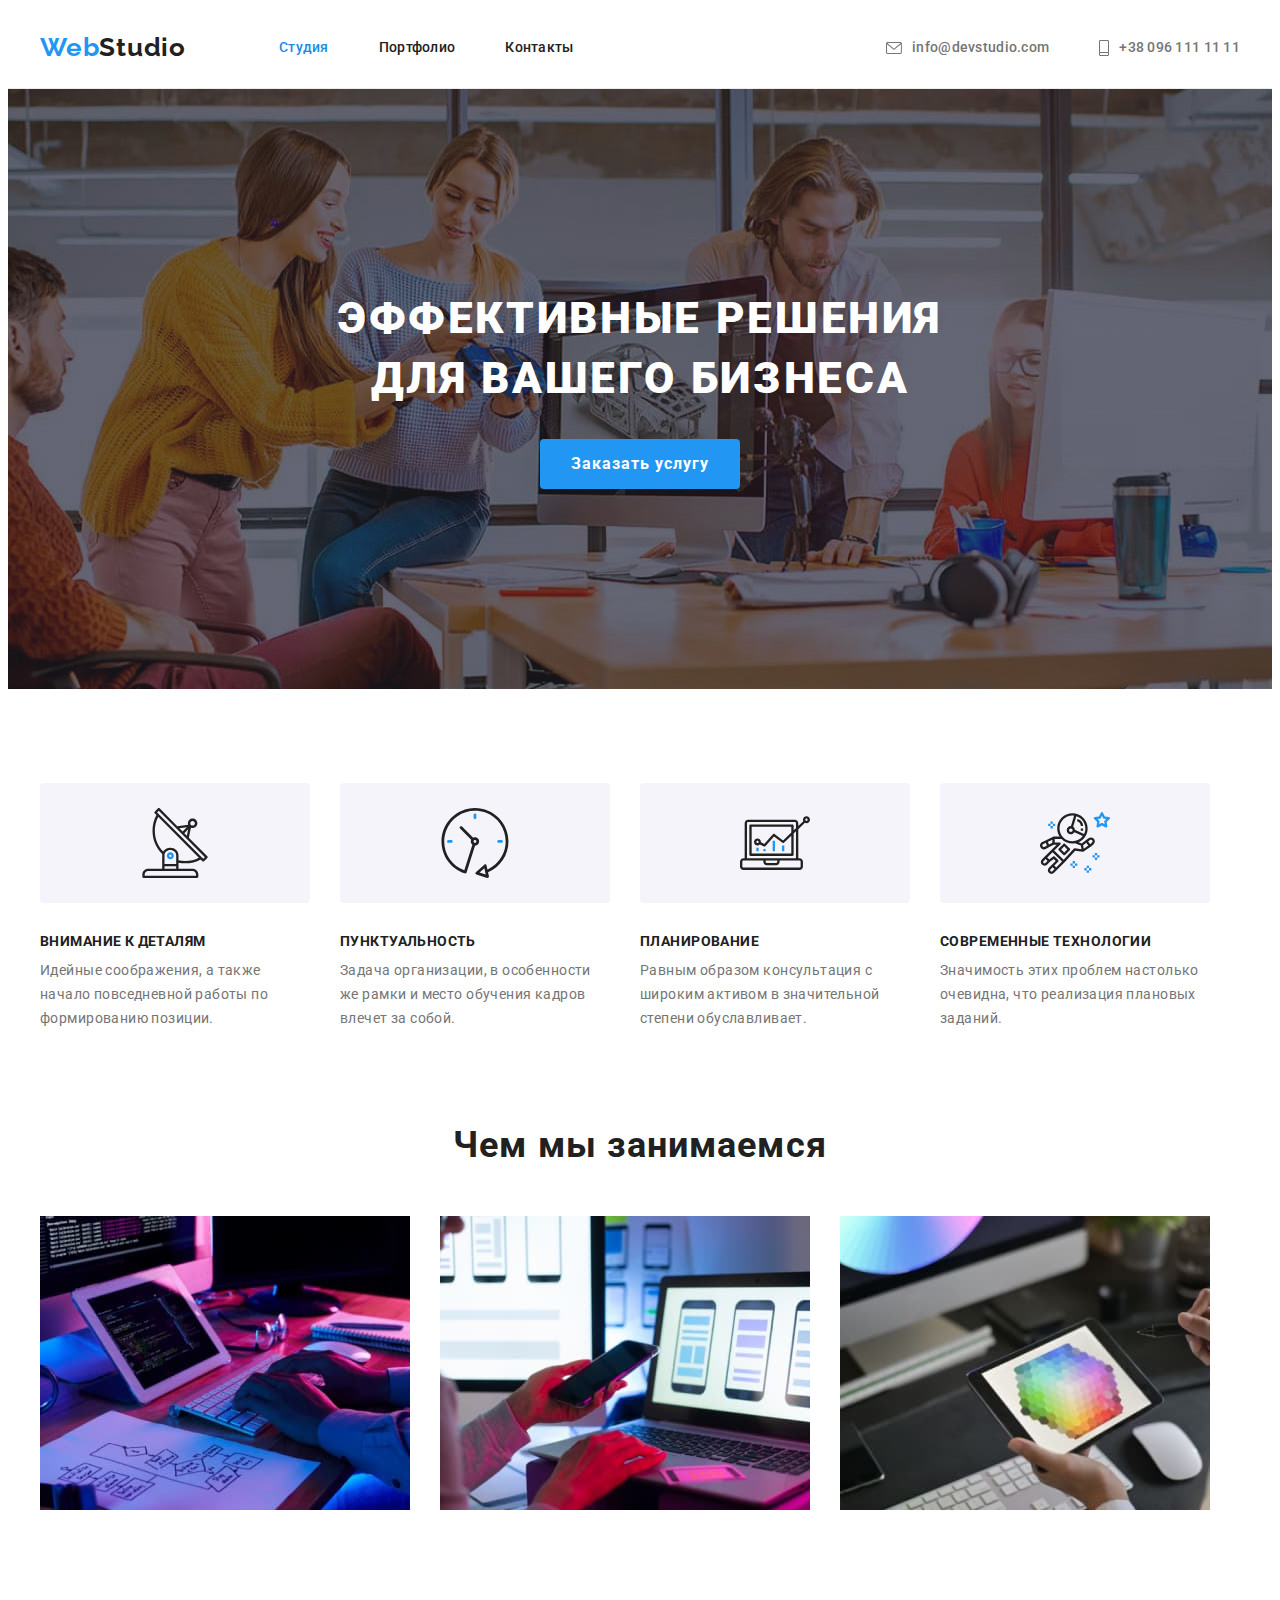
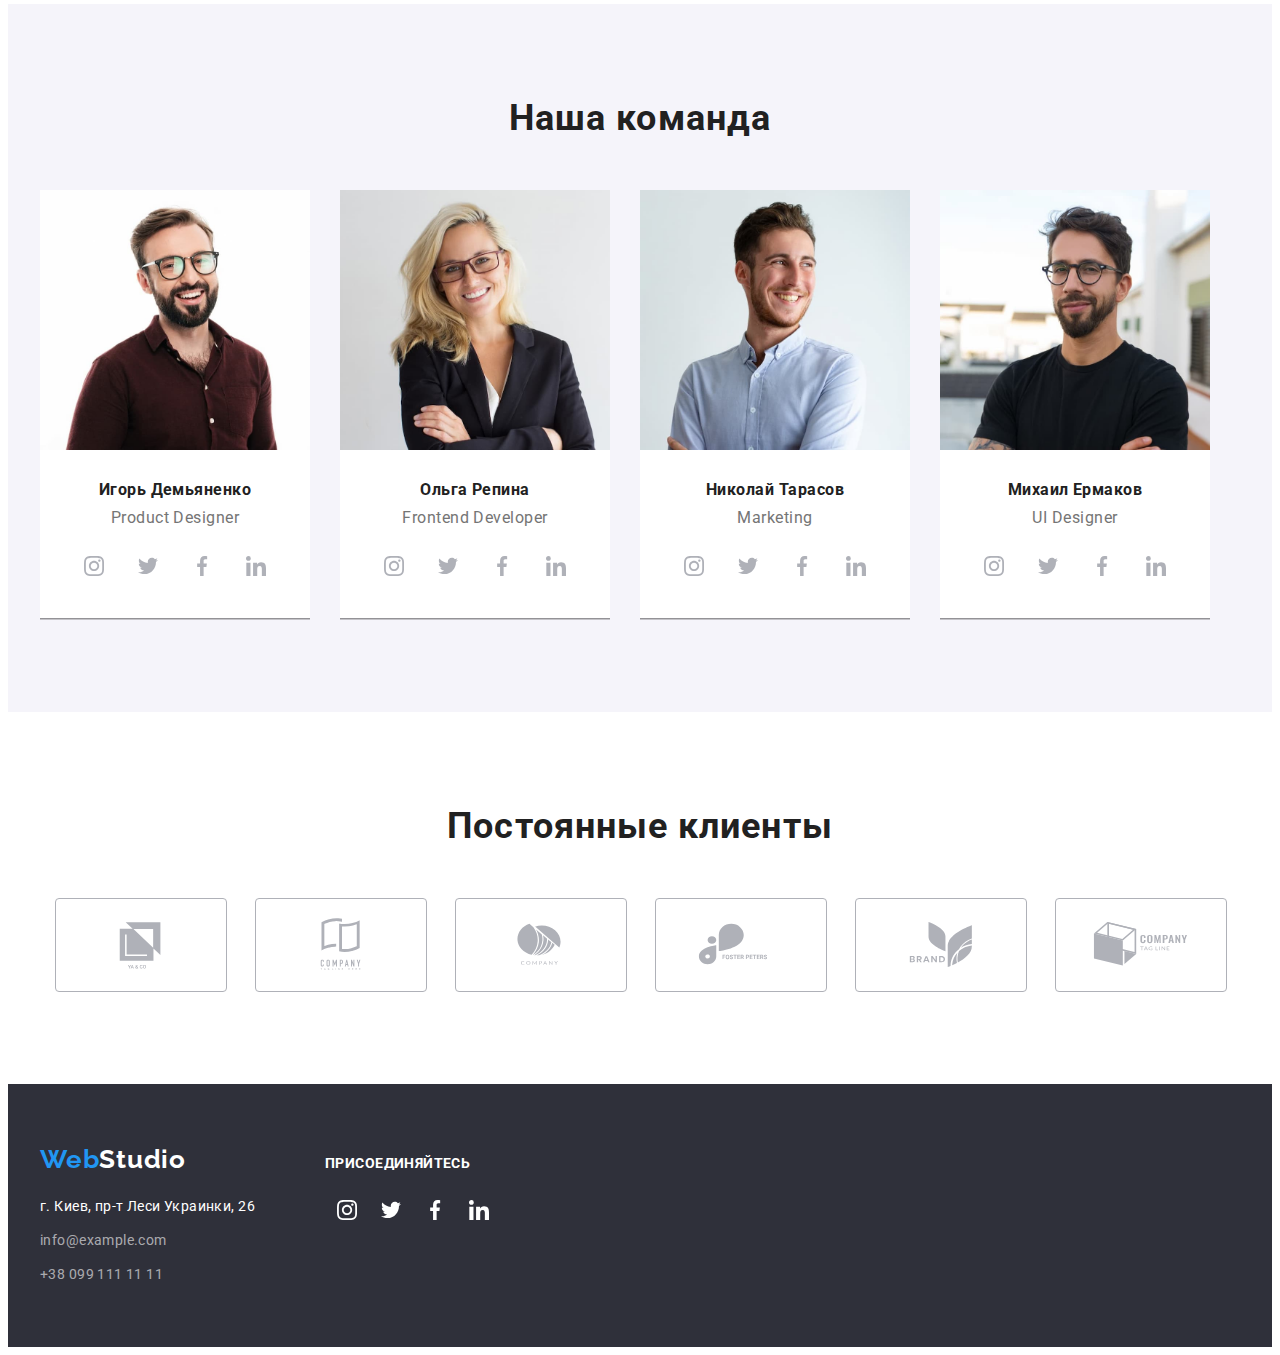
==== commit ec0144ae: "hw-04" ====
--- a/index.html
+++ b/index.html
@@ -58,19 +58,39 @@
             <div class="container">
                 <h2 class="visualy-hidden">О нас</h2>
                 <ul class="about-list">
-                    <li class="about-item icon-antena">
+                    <li class="about-item">
+                        <div class="about-icon">
+                            <svg class="icon" width="70" height="70">
+                            <use href="./images/sprite.svg#icon-antenna"></use>
+                        </svg>
+                        </div>
                         <h3 class="about-head">Внимание к деталям</h3>
                         <p class="about-text">Идейные соображения, а также начало повседневной работы по формированию позиции.</p>
                     </li>
-                    <li class="about-item icon-clock">
+                    <li class="about-item">
+                        <div class="about-icon">
+                            <svg class="icon" width="70" height="70">
+                            <use href="./images/sprite.svg#icon-clock"></use>
+                        </svg>
+                        </div>
                         <h3 class="about-head">Пунктуальность</h3>
                         <p class="about-text">Задача организации, в особенности же рамки и место обучения кадров влечет за собой.</p>
                     </li>
-                    <li class="about-item icon-dsagram">
+                    <li class="about-item">
+                        <div class="about-icon">
+                            <svg class="icon" width="70" height="70">
+                            <use href="./images/sprite.svg#icon-diagram"></use>
+                        </svg>
+                        </div>
                         <h3 class="about-head">Планирование</h3>
                         <p class="about-text">Равным образом консультация с широким активом в значительной степени обуславливает.</p>
                     </li>
-                    <li class="about-item icon-astronaut">
+                    <li class="about-item icon">
+                        <div class="about-icon">
+                            <svg class="icon" width="70" height="70">
+                            <use href="./images/sprite.svg#icon-astronaut"></use>
+                        </svg>
+                        </div>
                         <h3 class="about-head">Современные технологии</h3>
                         <p class="about-text">Значимость этих проблем настолько очевидна, что реализация плановых заданий.</p>
                     </li>
@@ -116,28 +136,28 @@
                             <ul class="worker-social-list list">
                                 <li class="worker-social-item">
                                     <a href="" class="worker-social-link">
-                                        <svg class="worker-social-icon" widht="20" height="20">
+                                        <svg class="worker-social-icon" width="20" height="20">
                                             <use href="./images/sprite.svg#icon-instagram"></use>
                                         </svg>
                                     </a>
                                 </li>
                                 <li class="worker-social-item">
                                     <a href="" class="worker-social-link">
-                                        <svg class="worker-social-icon" widht="20" height="20">
+                                        <svg class="worker-social-icon" width="20" height="20">
                                             <use href="./images/sprite.svg#icon-twitter"></use>
                                         </svg>
                                     </a>
                                 </li>
                                 <li class="worker-social-item">
                                     <a href="" class="worker-social-link">
-                                        <svg class="worker-social-icon" widht="20" height="20">
+                                        <svg class="worker-social-icon" width="20" height="20">
                                             <use href="./images/sprite.svg#icon-facebook"></use>
                                         </svg>
                                     </a>
                                 </li>
                                 <li class="worker-social-item">
                                     <a href="" class="worker-social-link">
-                                        <svg class="worker-social-icon" widht="20" height="20">
+                                        <svg class="worker-social-icon" width="20" height="20">
                                             <use href="./images/sprite.svg#icon-linkedin"></use>
                                     </svg>
                                     </a>
@@ -155,28 +175,28 @@
                             <ul class="worker-social-list list">
                                 <li class="worker-social-item">
                                     <a href="" class="worker-social-link">
-                                        <svg class="worker-social-icon" widht="20" height="20">
+                                        <svg class="worker-social-icon" width="20" height="20">
                                             <use href="./images/sprite.svg#icon-instagram"></use>
                                         </svg>
                                     </a>
                                 </li>
                                 <li class="worker-social-item">
                                     <a href="" class="worker-social-link">
-                                        <svg class="worker-social-icon" widht="20" height="20">
+                                        <svg class="worker-social-icon" width="20" height="20">
                                             <use href="./images/sprite.svg#icon-twitter"></use>
                                         </svg>
                                     </a>
                                 </li>
                                 <li class="worker-social-item">
                                     <a href="" class="worker-social-link">
-                                        <svg class="worker-social-icon" widht="20" height="20">
+                                        <svg class="worker-social-icon" width="20" height="20">
                                             <use href="./images/sprite.svg#icon-facebook"></use>
                                         </svg>
                                     </a>
                                 </li>
                                 <li class="worker-social-item">
                                     <a href="" class="worker-social-link">
-                                        <svg class="worker-social-icon" widht="20" height="20">
+                                        <svg class="worker-social-icon" width="20" height="20">
                                             <use href="./images/sprite.svg#icon-linkedin"></use>
                                     </svg>
                                     </a>
@@ -247,7 +267,7 @@
                                 </li>
                                 <li class="worker-social-item">
                                     <a href="" class="worker-social-link">
-                                        <svg class="worker-social-icon" widht="20" height="20">
+                                        <svg class="worker-social-icon" width="20" height="20">
                                             <use href="./images/sprite.svg#icon-facebook"></use>
                                         </svg>
                                     </a>
--- a/css/style.css
+++ b/css/style.css
@@ -111,6 +111,7 @@
     font-size: 14px;
     line-height: 1.14;
     Letter-spacing: 0.02em;
+    align-items: center;
     padding-top: 32px;
     padding-bottom: 32px;  
     color: var(--main-text-color); 
@@ -118,13 +119,6 @@
 .contact-item:not(:last-child){
     display: block;
     margin-right: 50px;
-}
-
-.contact-item::before{
-    content: "";
-    
-    background-repeat: no-repeat;
-    background-size: contain;
 }
 
 .icon-envelope{
@@ -256,29 +250,15 @@
     margin-bottom: 10px; 
 }
 
-.about-item::before{
-    content: "";
-    display: block;
+.about-icon{
+    display: flex;
     height: 120px;
-    /* outline: 1px solid #188CE8; */
+    justify-content: center;
+    background-color: rgba(245, 244, 250, 1);
+    border-radius: 4px;
     margin-bottom: 30px;
-    background-color: rgba(245, 244, 250, 1);
-    background-repeat: no-repeat;
-    background-position: center;
-    background-size: 70px;
-}
-
-.icon-antena::before{
-    background-image: url(../images/svg/antenna.svg);
-}
-.icon-clock::before{
-    background-image: url(../images/svg/clock.svg);
-}
-.icon-dsagram::before{
-    background-image: url(../images/svg/diagram.svg);
-}
-.icon-astronaut::before{
-    background-image: url(../images/svg/astronaut.svg);
+    align-items: center;
+    justify-content: center;
 }
 
 .about-text{
@@ -287,7 +267,6 @@
     line-height: 1.7;
     Letter-spacing: 0.03em;
     color: var(--main-text-color);
-    
 }
 
 /* --------WORK--------------- */
@@ -542,7 +521,7 @@
     border-radius: 50%;
     align-items: center;
     justify-content: center;
-    color: rgba(175, 177, 184, 1);
+    color: #FFFFFF;
 }
 .join-social-icon{
     fill: currentColor;
@@ -550,7 +529,6 @@
 .join-social-link:hover,
 .join-social-link:focus{
     background-color: var(--accent-hover-color);
-    color: var(--main-title-color);
 }
 
 
@@ -566,7 +544,6 @@
 }
 .filter-item{
     height: 38px;
-    
 }
 .filter-item:not(:last-child){
     margin-right: 8px;
@@ -584,6 +561,7 @@
     border-radius: 4px;
     background-color: var(--accent-color);
     color: rgba(255, 255, 255, 1);
+    cursor: pointer;
 }
 .filter{
     height: 38px;
@@ -598,6 +576,7 @@
     padding-bottom: 6px;
     padding-left: 22px;
     color: rgba(33, 33, 33, 1);
+    cursor: pointer;
 }
 .btn:hover,
 .btn:focus {
@@ -616,7 +595,6 @@
 }
 
 .portfolio-list >.portfolio-item{
-    /* outline: 2px solid teal; */
     flex-basis: calc(100% / 3 - 30px);
     margin-left: 30px;
     margin-top: 30px;
@@ -640,6 +618,9 @@
     letter-spacing: 0.06em;
     color: var(--secondary-title-color);
 }
+.portfolio-link{
+    display: block;
+}
 .portfolio-link:hover,
 .portfolio-link:focus {
     box-shadow: 0px 1px 1px rgba(0, 0, 0, 0.12), 
